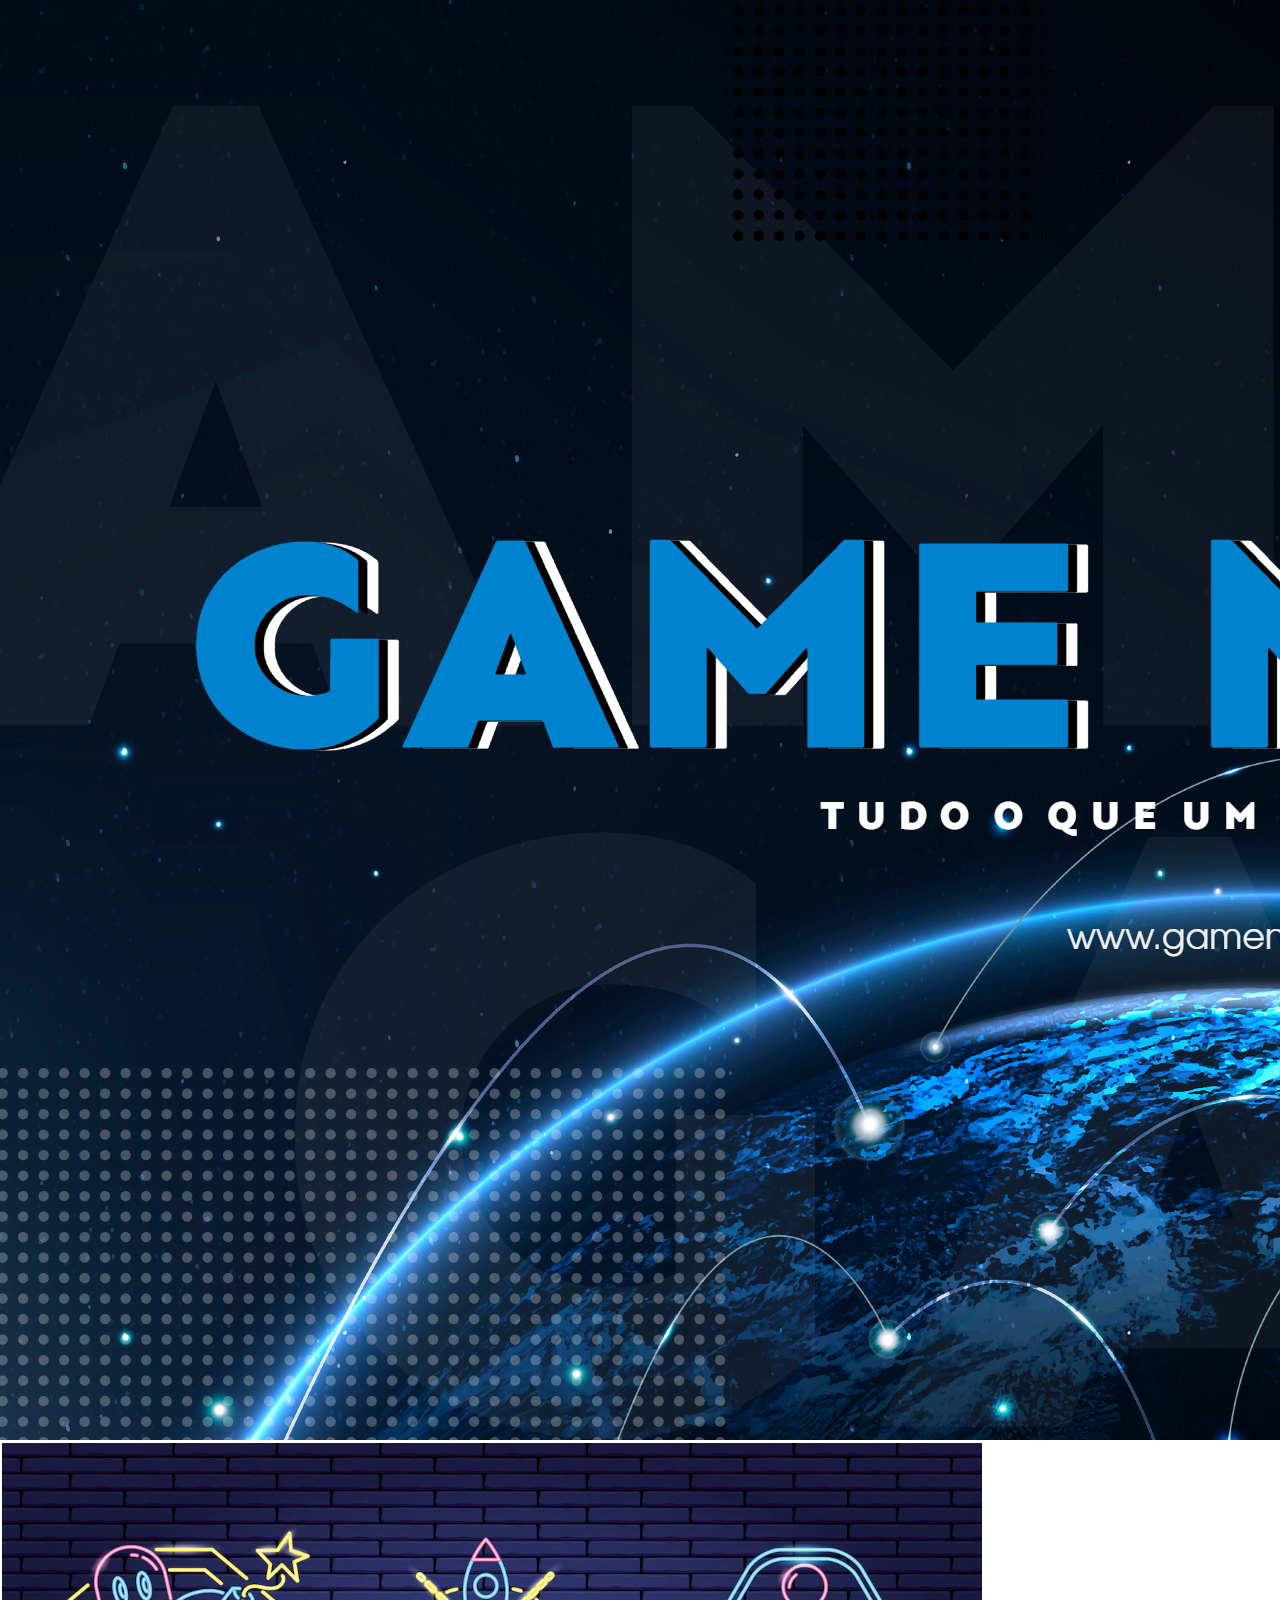
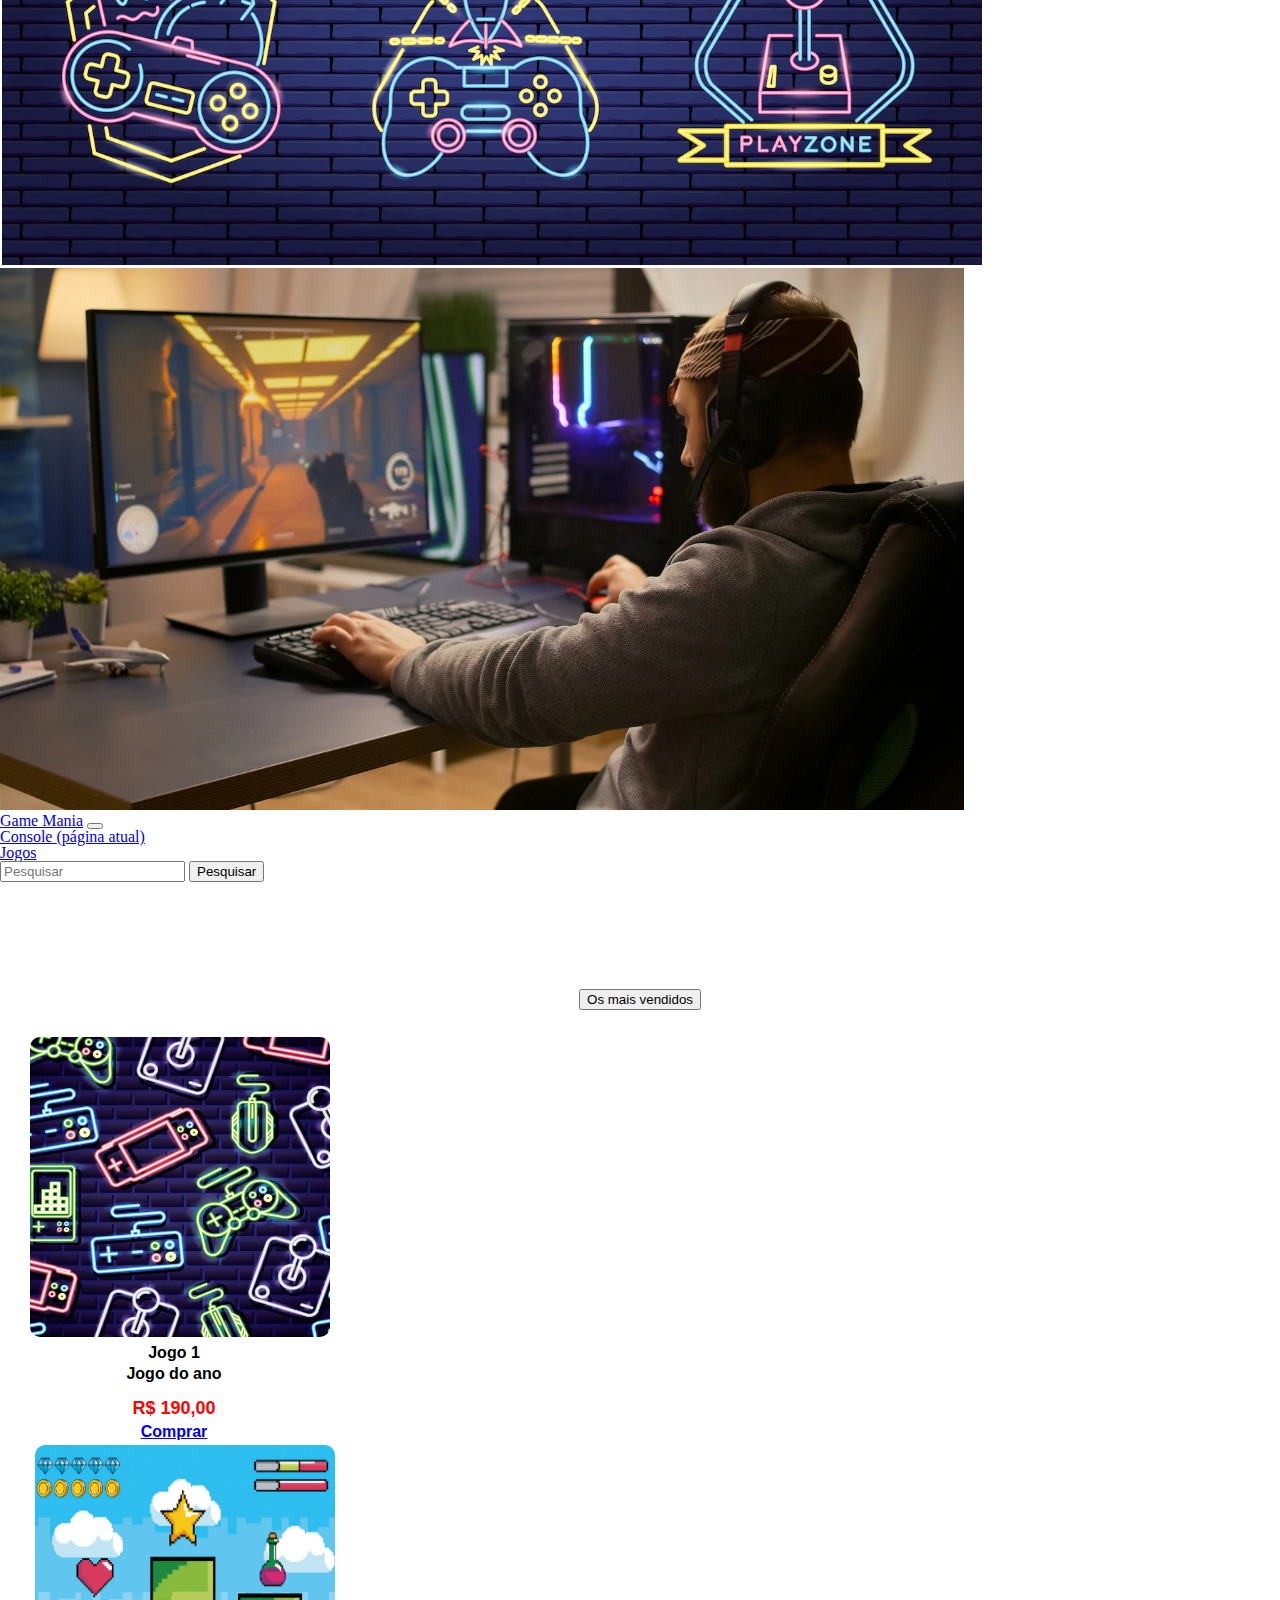
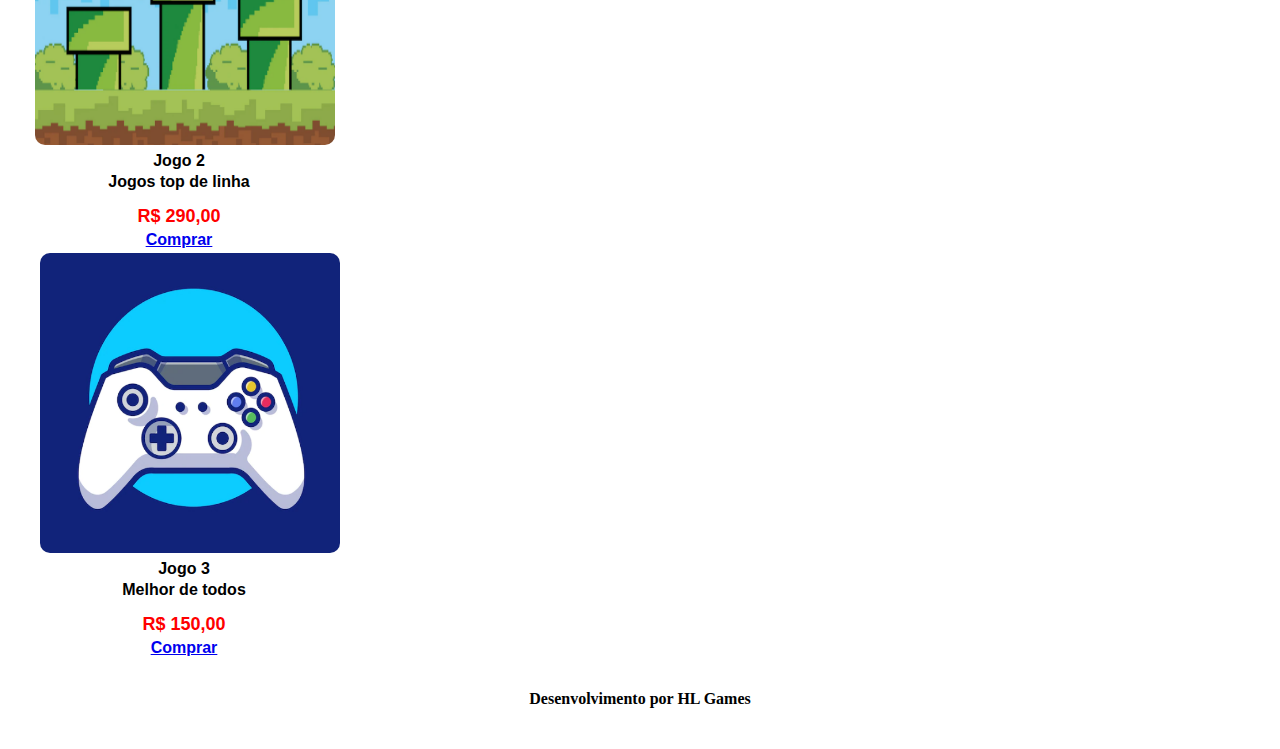
==== index.html @ dec4ab73 "arquivos do site" ====
<!DOCTYPE html>
<html>
    <head>
        <title>Game Mania</title>
        <meta name="viewport" content="width=device-width, initial-scale=1.0">
        <link href="https://cdn.jsdelivr.net/npm/bootstrap@5.3.0-alpha1/dist/css/bootstrap.min.css" rel="stylesheet" integrity="sha384-GLhlTQ8iRABdZLl6O3oVMWSktQOp6b7In1Zl3/Jr59b6EGGoI1aFkw7cmDA6j6gD" crossorigin="anonymous">
        <script src="https://cdn.jsdelivr.net/npm/bootstrap@5.3.0-alpha1/dist/js/bootstrap.bundle.min.js" integrity="sha384-w76AqPfDkMBDXo30jS1Sgez6pr3x5MlQ1ZAGC+nuZB+EYdgRZgiwxhTBTkF7CXvN" crossorigin="anonymous"></script>
        <link rel="stylesheet" href="style.css">
        <link rel="stylesheet" href="reset.css">
    </head>
    <body>
        <header>
            <section id= "section-banners" class="container-fluid"></section>

                <div id="carouselExampleControls" class="carousel slide" data-ride="carousel">
                    <div class="carousel-inner">
                      <div class="carousel-item active">
                        <img class="d-block w-100" src="Banner1.png" alt="Primeiro Slide">
                      </div>
                      <div class="carousel-item">
                        <img class="d-block w-100" src="banner0.PNG" alt="Segundo Slide">
                      </div>
                      <div class="carousel-item">
                        <img class="d-block w-100" src="banner2.PNG" alt="Terceiro Slide">
                      </div>
                    </div>
                    <a class="carousel-control-prev" href="#carouselExampleControls" role="button" data-slide="prev">
                      <span class="carousel-control-prev-icon" aria-hidden="true"></span>
                      <span class="sr-only"></span>
                    </a>
                    <a class="carousel-control-next" href="#carouselExampleControls" role="button" data-slide="next">
                      <span class="carousel-control-next-icon" aria-hidden="true"></span>
                      <span class="sr-only"></span>
                    </a>
                </div>

            </header>


    <header>
      <nav class="navbar navbar-expand-lg navbar-light bg-light">
        <a class="navbar-brand" href="#">Game Mania</a>
        <button class="navbar-toggler" type="button" data-toggle="collapse" data-target="#conteudoNavbarSuportado" aria-controls="conteudoNavbarSuportado" aria-expanded="false" aria-label="Alterna navegação">
          <span class="navbar-toggler-icon"></span>
        </button>
        <div class="collapse navbar-collapse" id="conteudoNavbarSuportado">
          <ul class="navbar-nav mr-auto">
            <li class="nav-item active">
              <a class="nav-link" href="#">Console <span class="sr-only">(página atual)</span></a>
            </li>
            <li class="nav-item">
              <a class="nav-link" href="#">Jogos</a>
            </li>
            <li class="nav-item">
                <a class="nav-link" href="login.html"></a>
              </li>
          </ul>
          <form class="form-inline my-2 my-lg-0">
            <input class="form-control mr-sm-2" type="search" placeholder="Pesquisar" aria-label="Pesquisar">
            <button class="btn btn-outline-success my-2 my-sm-0" type="submit">Pesquisar</button>
          </form>
        </div>
      </nav>
    </header>
        

        <main>
            <div class="categorias"> 
                <button type="button" class="btn btn-primary"><h2>Os mais vendidos</h2></button>
            </div>
        </main>
        <section id= "section-vendidos" class="container-fluid">
            <div class="card group">
                <div class="card" style="width: 18rem;">
                    <img class="card-img-top" src="jogo1.PNG" alt="Imagem de capa do card">
                <div class="card-body">
                            <h5 class="card-title">Jogo 1</h5>
                            <p class="card-text">Jogo do ano</p>
                            <p class="preço">R$ 190,00</p>
                            <a href="http://127.0.0.1:5500/Login.html" class="btn btn-primary">Comprar</a>
                </div>
                    <div class="card" style="width: 18rem;">
                        <img class="card-img-top" src="jogo2.PNG" alt="Imagem de capa do card">
                    <div class="card-body">
                        <h5 class="card-title">Jogo 2</h5>
                        <p class="card-text">Jogos top de linha</p>
                        <p class="preço">R$ 290,00</p>
                        <a href="http://127.0.0.1:5500/Login.html" class="btn btn-primary">Comprar</a>
                    </div>
                    <div class="card" style="width: 18rem;">
                        <img class="card-img-top" src="jogo3.PNG" alt="Imagem de capa do card">
                    <div class="card-body">
                      <h5 class="card-title">Jogo 3</h5>
                      <p class="card-text">Melhor de todos</p>
                      <p class="preço">R$ 150,00</p>
                      <a href="http://127.0.0.1:5500/Login.html" class="btn btn-primary">Comprar</a>
                </div>
            </div>
        </section>
          </div>
    </body>
    <footer>
        <p> Desenvolvimento por HL Games</p>
        <br><br>
    </footer>
</html>
---- style.css ----
header {
    display: flex;
}


.nav button{
    width: 100px;
    height: 30px;
    background-color: #628df9;
    border-radius: 10px;
    font-family: sans-serif;
}
.categorias{
    text-align: center;
    font-size: 50px;
    font-family: sans-serif;
    margin-top: 80px;
}


#section-vendidos{
    text-align: center;
    font-family: sans-serif;
}
#section-vendidos{
    font-weight: bold;
    padding: 20px;
}
#section-vendidos img{
    height: 300px;
    border-radius: 10px;
    width: 300px;
}
#section-vendidos .card{
    display:block ;
    margin: 5px;
    border: 1px;
    border-radius: 10px;
    
}
.card-title{
    margin-top: 5px;
    margin-bottom: 5px;
}
#section-vendidos .preço{
    color:red;
    font-size: 18px;
    font-weight: bold;
    padding-top: 17px;
    padding-bottom: 7px;
}


footer{
     text-align: center;
}
footer p{
    font-weight: bold;
    padding:10px;
}
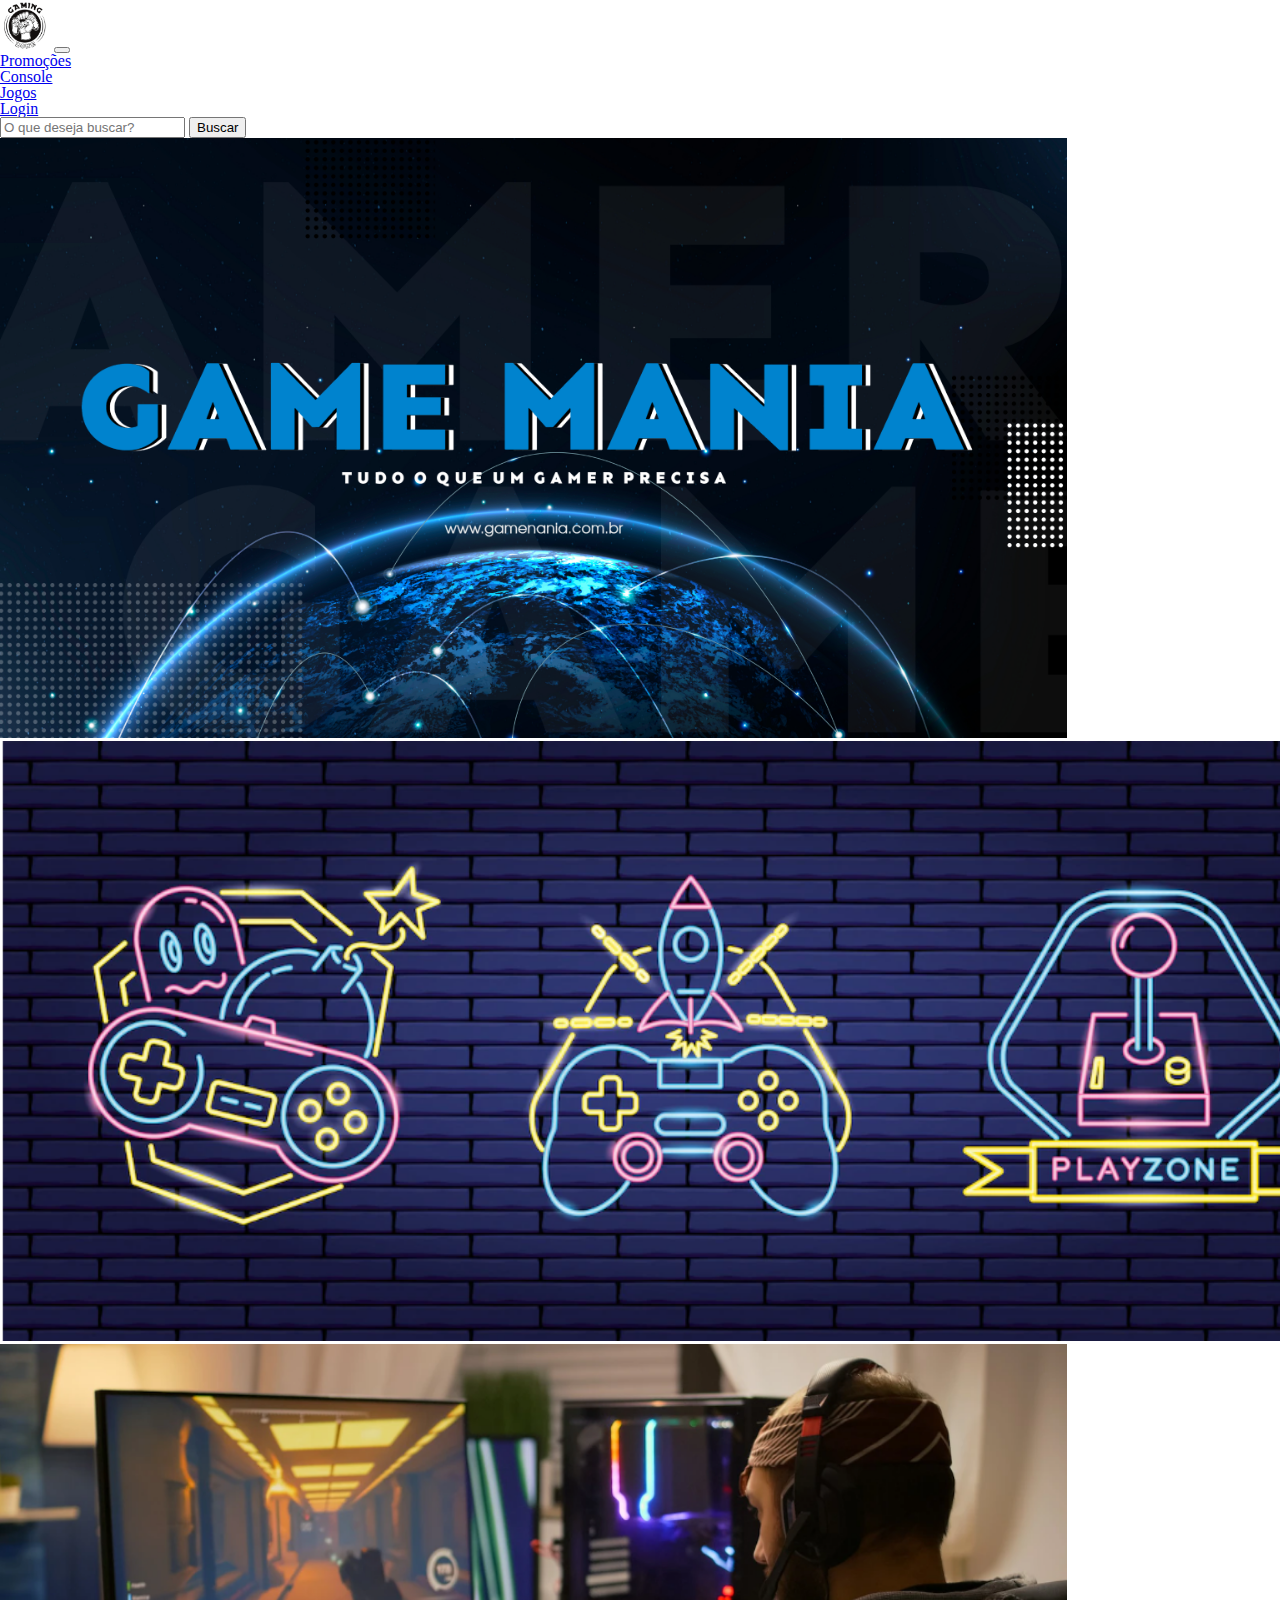
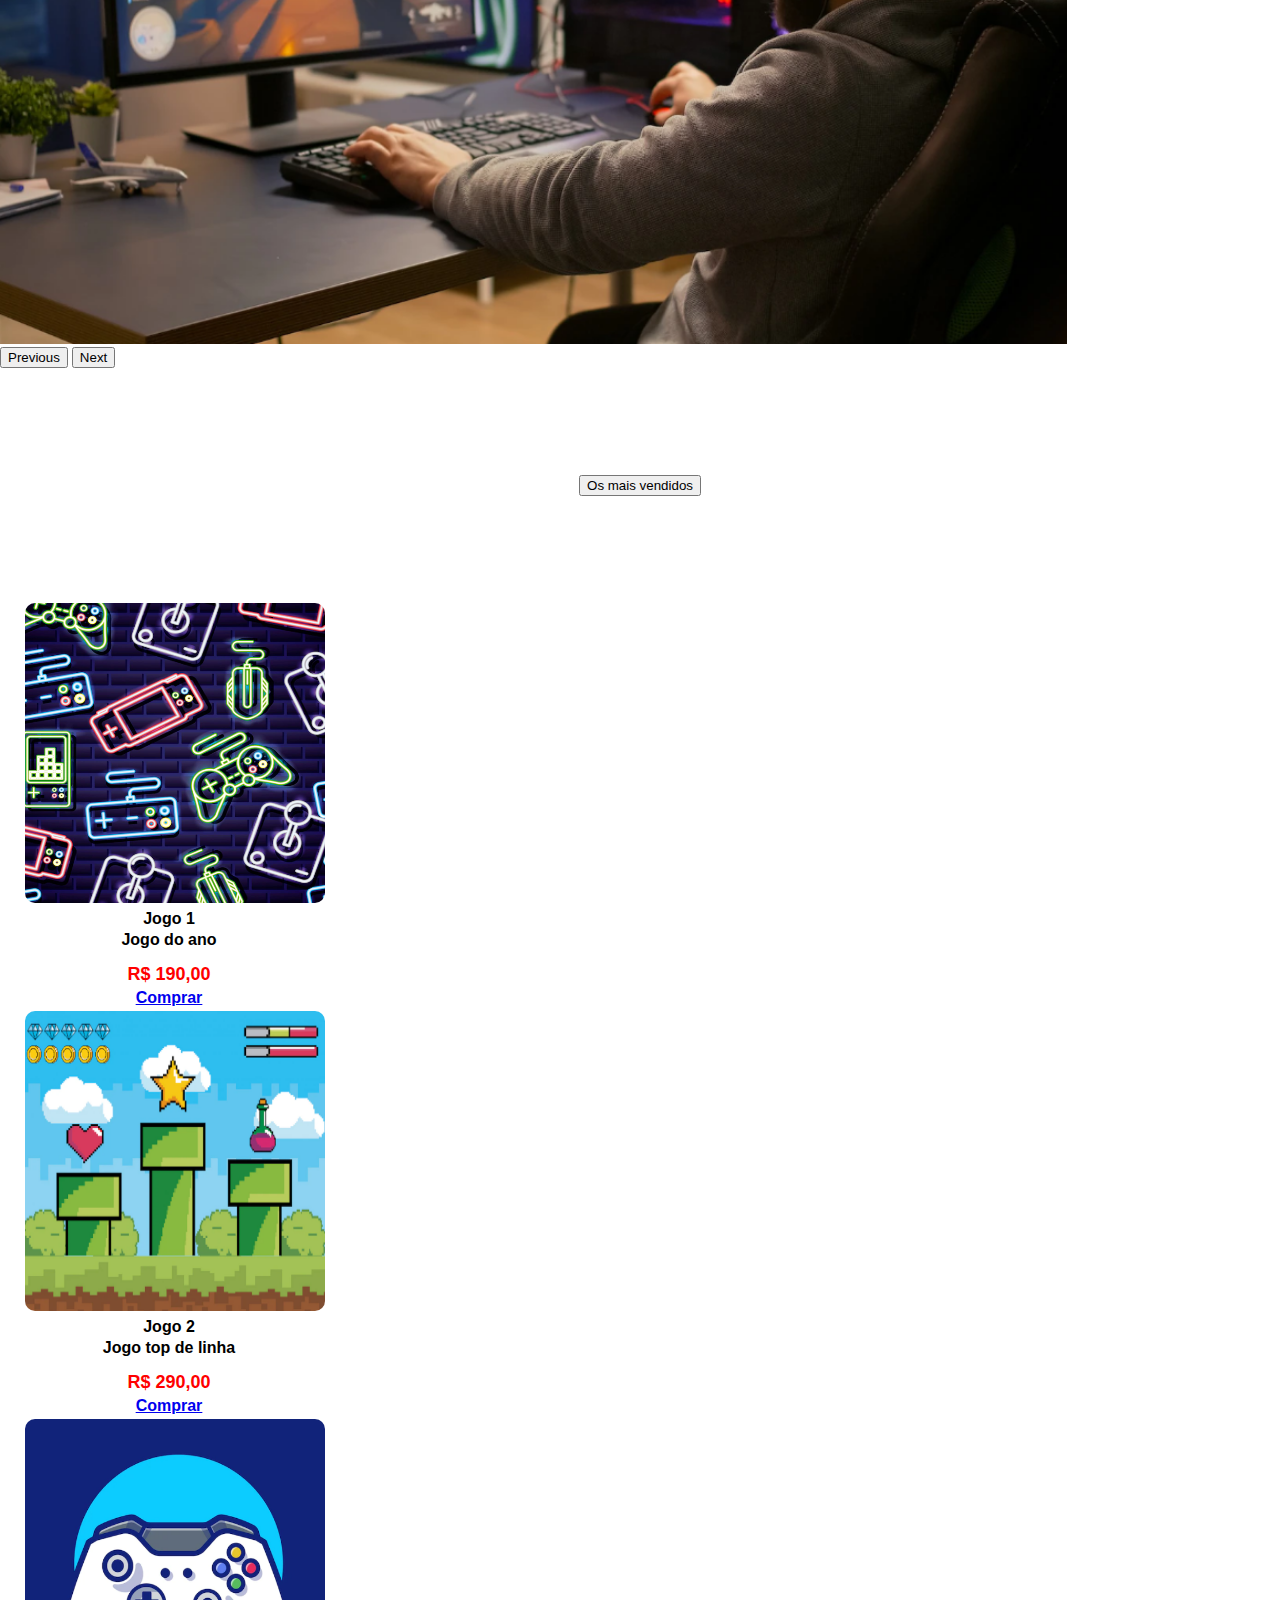
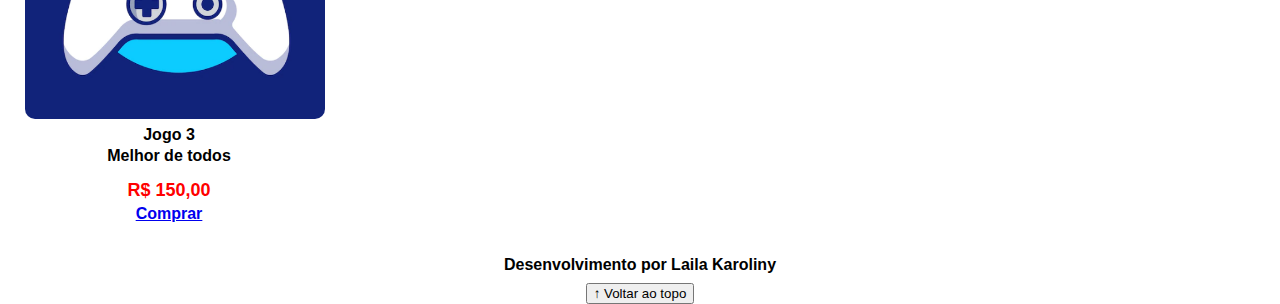
==== commit 2a35fcd5: "ramificação" ====
--- a/index.html
+++ b/index.html
@@ -9,98 +9,111 @@
         <link rel="stylesheet" href="reset.css">
     </head>
     <body>
+
+      <header>
+        <nav class="navbar navbar-expand-lg bg-light">
+          <div class="container-fluid">
+            <a class="navbar-brand" href="index.html"><img src="logo.png" width="50px" height="50px"></a>
+            <button class="navbar-toggler" type="button" data-bs-toggle="collapse" data-bs-target="#navbarSupportedContent" aria-controls="navbarSupportedContent" aria-expanded="false" aria-label="Toggle navigation">
+              <span class="navbar-toggler-icon"></span>
+            </button>
+            <div class="collapse navbar-collapse" id="navbarSupportedContent">
+              <ul class="navbar-nav me-auto mb-2 mb-lg-0">
+                <li class="nav-item">
+                  <a class="nav-link active" aria-current="page" href="#">Promoções</a>
+                </li>
+                <li class="nav-item">
+                  <a class="nav-link" href="#">Console</a>
+                </li>
+                <li class="nav-item">
+                  <a class="nav-link" href="#">Jogos</a>
+                </li>
+                <li class="nav-item">
+                  <a class="nav-link" href="login.html">Login</a>
+                </li>
+              </ul>
+              <form class="d-flex" role="search">
+                <input class="form-control me-2" type="search" placeholder="O que deseja buscar?" aria-label="Search">
+                <button class="btn btn-outline-success" type="submit">Buscar</button>
+              </form>
+            </div>
+          </div>
+        </nav>
+      </header>
+
         <header>
-            <section id= "section-banners" class="container-fluid"></section>
-
-                <div id="carouselExampleControls" class="carousel slide" data-ride="carousel">
-                    <div class="carousel-inner">
-                      <div class="carousel-item active">
-                        <img class="d-block w-100" src="Banner1.png" alt="Primeiro Slide">
-                      </div>
-                      <div class="carousel-item">
-                        <img class="d-block w-100" src="banner0.PNG" alt="Segundo Slide">
-                      </div>
-                      <div class="carousel-item">
-                        <img class="d-block w-100" src="banner2.PNG" alt="Terceiro Slide">
-                      </div>
-                    </div>
-                    <a class="carousel-control-prev" href="#carouselExampleControls" role="button" data-slide="prev">
-                      <span class="carousel-control-prev-icon" aria-hidden="true"></span>
-                      <span class="sr-only"></span>
-                    </a>
-                    <a class="carousel-control-next" href="#carouselExampleControls" role="button" data-slide="next">
-                      <span class="carousel-control-next-icon" aria-hidden="true"></span>
-                      <span class="sr-only"></span>
-                    </a>
+          <section id="section-banners" >
+            <div id="carouselExampleControls" class="carousel slide" data-bs-ride="carousel">
+              <div class="carousel-inner">
+                <div class="carousel-item active">
+                  <img src="Banner1.png" class="d-block w-100" alt="Venha comprar na nossa loja">
                 </div>
-
+                <div class="carousel-item">
+                  <img src="banner0.PNG" class="d-block w-100" alt="Promoções">
+                </div>
+                <div class="carousel-item">
+                  <img src="banner2.PNG" class="d-block w-100" alt="Novidades">
+                </div>
+              </div>
+              <button class="carousel-control-prev" type="button" data-bs-target="#carouselExampleControls" data-bs-slide="prev">
+                <span class="carousel-control-prev-icon" aria-hidden="true"></span>
+                <span class="visually-hidden">Previous</span>
+              </button>
+              <button class="carousel-control-next" type="button" data-bs-target="#carouselExampleControls" data-bs-slide="next">
+                <span class="carousel-control-next-icon" aria-hidden="true"></span>
+                <span class="visually-hidden">Next</span>
+              </button>
+            </div>
+          </section>
             </header>
-
-
-    <header>
-      <nav class="navbar navbar-expand-lg navbar-light bg-light">
-        <a class="navbar-brand" href="#">Game Mania</a>
-        <button class="navbar-toggler" type="button" data-toggle="collapse" data-target="#conteudoNavbarSuportado" aria-controls="conteudoNavbarSuportado" aria-expanded="false" aria-label="Alterna navegação">
-          <span class="navbar-toggler-icon"></span>
-        </button>
-        <div class="collapse navbar-collapse" id="conteudoNavbarSuportado">
-          <ul class="navbar-nav mr-auto">
-            <li class="nav-item active">
-              <a class="nav-link" href="#">Console <span class="sr-only">(página atual)</span></a>
-            </li>
-            <li class="nav-item">
-              <a class="nav-link" href="#">Jogos</a>
-            </li>
-            <li class="nav-item">
-                <a class="nav-link" href="login.html"></a>
-              </li>
-          </ul>
-          <form class="form-inline my-2 my-lg-0">
-            <input class="form-control mr-sm-2" type="search" placeholder="Pesquisar" aria-label="Pesquisar">
-            <button class="btn btn-outline-success my-2 my-sm-0" type="submit">Pesquisar</button>
-          </form>
-        </div>
-      </nav>
-    </header>
-        
+ 
 
         <main>
             <div class="categorias"> 
-                <button type="button" class="btn btn-primary"><h2>Os mais vendidos</h2></button>
+                <button type="button" class="btn btn-primary"><h1>Os mais vendidos</h1></button>
             </div>
-        </main>
-        <section id= "section-vendidos" class="container-fluid">
-            <div class="card group">
-                <div class="card" style="width: 18rem;">
-                    <img class="card-img-top" src="jogo1.PNG" alt="Imagem de capa do card">
-                <div class="card-body">
-                            <h5 class="card-title">Jogo 1</h5>
-                            <p class="card-text">Jogo do ano</p>
-                            <p class="preço">R$ 190,00</p>
-                            <a href="http://127.0.0.1:5500/Login.html" class="btn btn-primary">Comprar</a>
-                </div>
-                    <div class="card" style="width: 18rem;">
-                        <img class="card-img-top" src="jogo2.PNG" alt="Imagem de capa do card">
-                    <div class="card-body">
-                        <h5 class="card-title">Jogo 2</h5>
-                        <p class="card-text">Jogos top de linha</p>
-                        <p class="preço">R$ 290,00</p>
-                        <a href="http://127.0.0.1:5500/Login.html" class="btn btn-primary">Comprar</a>
-                    </div>
-                    <div class="card" style="width: 18rem;">
-                        <img class="card-img-top" src="jogo3.PNG" alt="Imagem de capa do card">
-                    <div class="card-body">
-                      <h5 class="card-title">Jogo 3</h5>
-                      <p class="card-text">Melhor de todos</p>
-                      <p class="preço">R$ 150,00</p>
-                      <a href="http://127.0.0.1:5500/Login.html" class="btn btn-primary">Comprar</a>
-                </div>
+          </main>
+
+        <section id="section-vendidos" class="container">
+          <div class="card-group">
+            <div class="card" style="width: 18rem;">
+              <img src="jogo1.PNG" class="card-img-top" alt="Jogo de aventura">
+              <div class="card-body">
+                <h5 class="card-title">Jogo 1</h5>
+                <p class="card-text">Jogo do ano</p>
+                <p class="preço">R$ 190,00</p>
+                <a href="#" class="btn btn-primary">Comprar</a>
+              </div>
             </div>
+            <div class="card" style="width: 18rem;">
+              <img src="jogo2.PNG" class="card-img-top" alt="Jogo de fps">
+              <div class="card-body">
+                <h5 class="card-title">Jogo 2</h5>
+                <p class="card-text">Jogo top de linha</p>
+                <p class="preço">R$ 290,00</p>
+                <a href="#" class="btn btn-primary">Comprar</a>
+              </div>
+            </div>
+            <div class="card" style="width: 18rem;">
+              <img src="jogo3.PNG" class="card-img-top" alt="Jogo de corrida">
+              <div class="card-body">
+                <h5 class="card-title">Jogo 3</h5>
+                <p class="card-text">Melhor de todos</p>
+                <p class="preço">R$ 150,00</p>
+                <a href="#" class="btn btn-primary">Comprar</a>
+              </div>
+            </div>
+          </div>
         </section>
-          </div>
+
+    <footer>
+        <p> Desenvolvimento por Laila Karoliny</p>
+        <button id="voltar-topo" type="button" class="btn btn-outline-primary" onclick="topo()">&uarr; Voltar ao topo </button>
+    </footer>
+    <script src="js/script.js"></script>
+    <script src="https://cdn.jsdelivr.net/npm/bootstrap@5.2.2/dist/js/bootstrap.bundle.min.js"
+      integrity="sha384-OERcA2EqjJCMA+/3y+gxIOqMEjwtxJY7qPCqsdltbNJuaOe923+mo//f6V8Qbsw3"
+      crossorigin="anonymous"></script>
+  
     </body>
-    <footer>
-        <p> Desenvolvimento por HL Games</p>
-        <br><br>
-    </footer>
 </html>--- a/style.css
+++ b/style.css
@@ -1,8 +1,6 @@
 header {
     display: flex;
 }
-
-
 .nav button{
     width: 100px;
     height: 30px;
@@ -16,11 +14,10 @@
     font-family: sans-serif;
     margin-top: 80px;
 }
-
-
 #section-vendidos{
     text-align: center;
     font-family: sans-serif;
+    margin-top: 80px;
 }
 #section-vendidos{
     font-weight: bold;
@@ -48,8 +45,12 @@
     font-weight: bold;
     padding-top: 17px;
     padding-bottom: 7px;
+} 
+
+#carouselExampleControls img {
+    width: 100%px;
+    height: 600px;
 }
-
 
 footer{
      text-align: center;
@@ -57,4 +58,5 @@
 footer p{
     font-weight: bold;
     padding:10px;
+    font-family: sans-serif ;
 }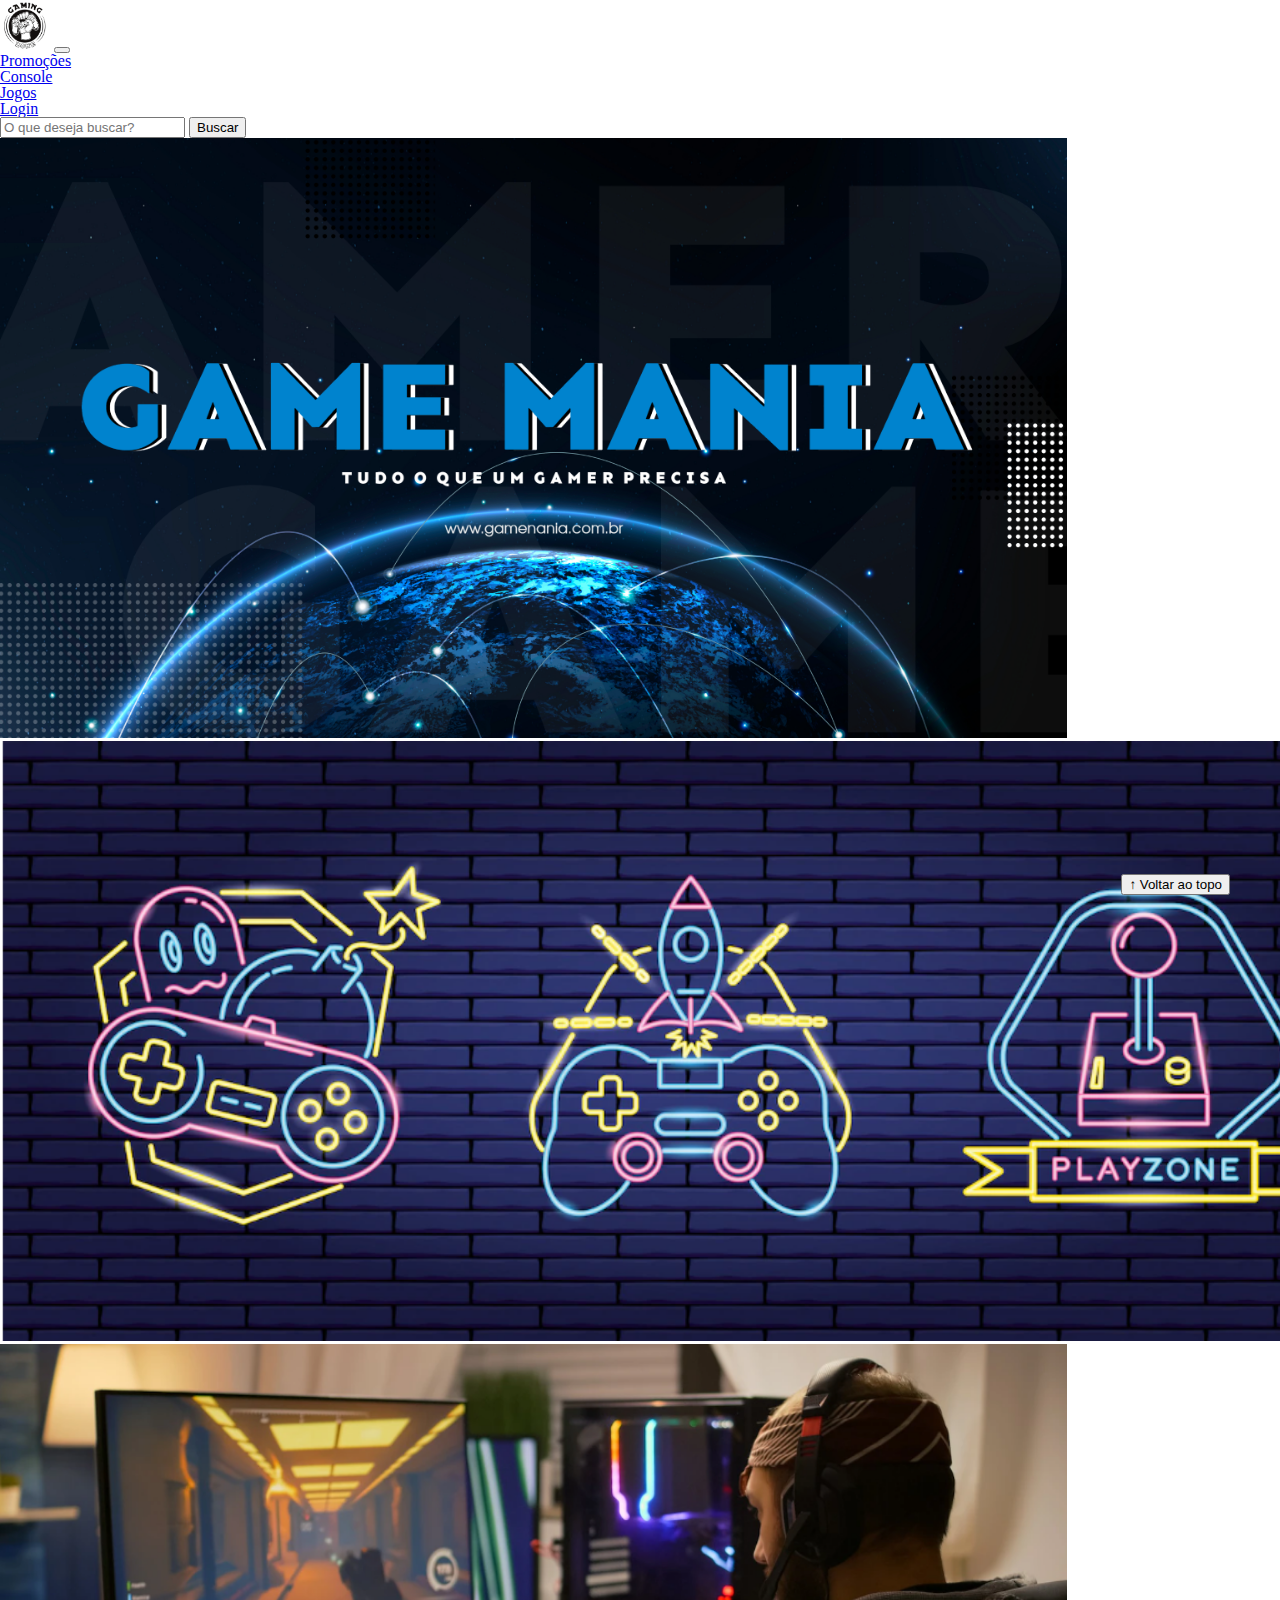
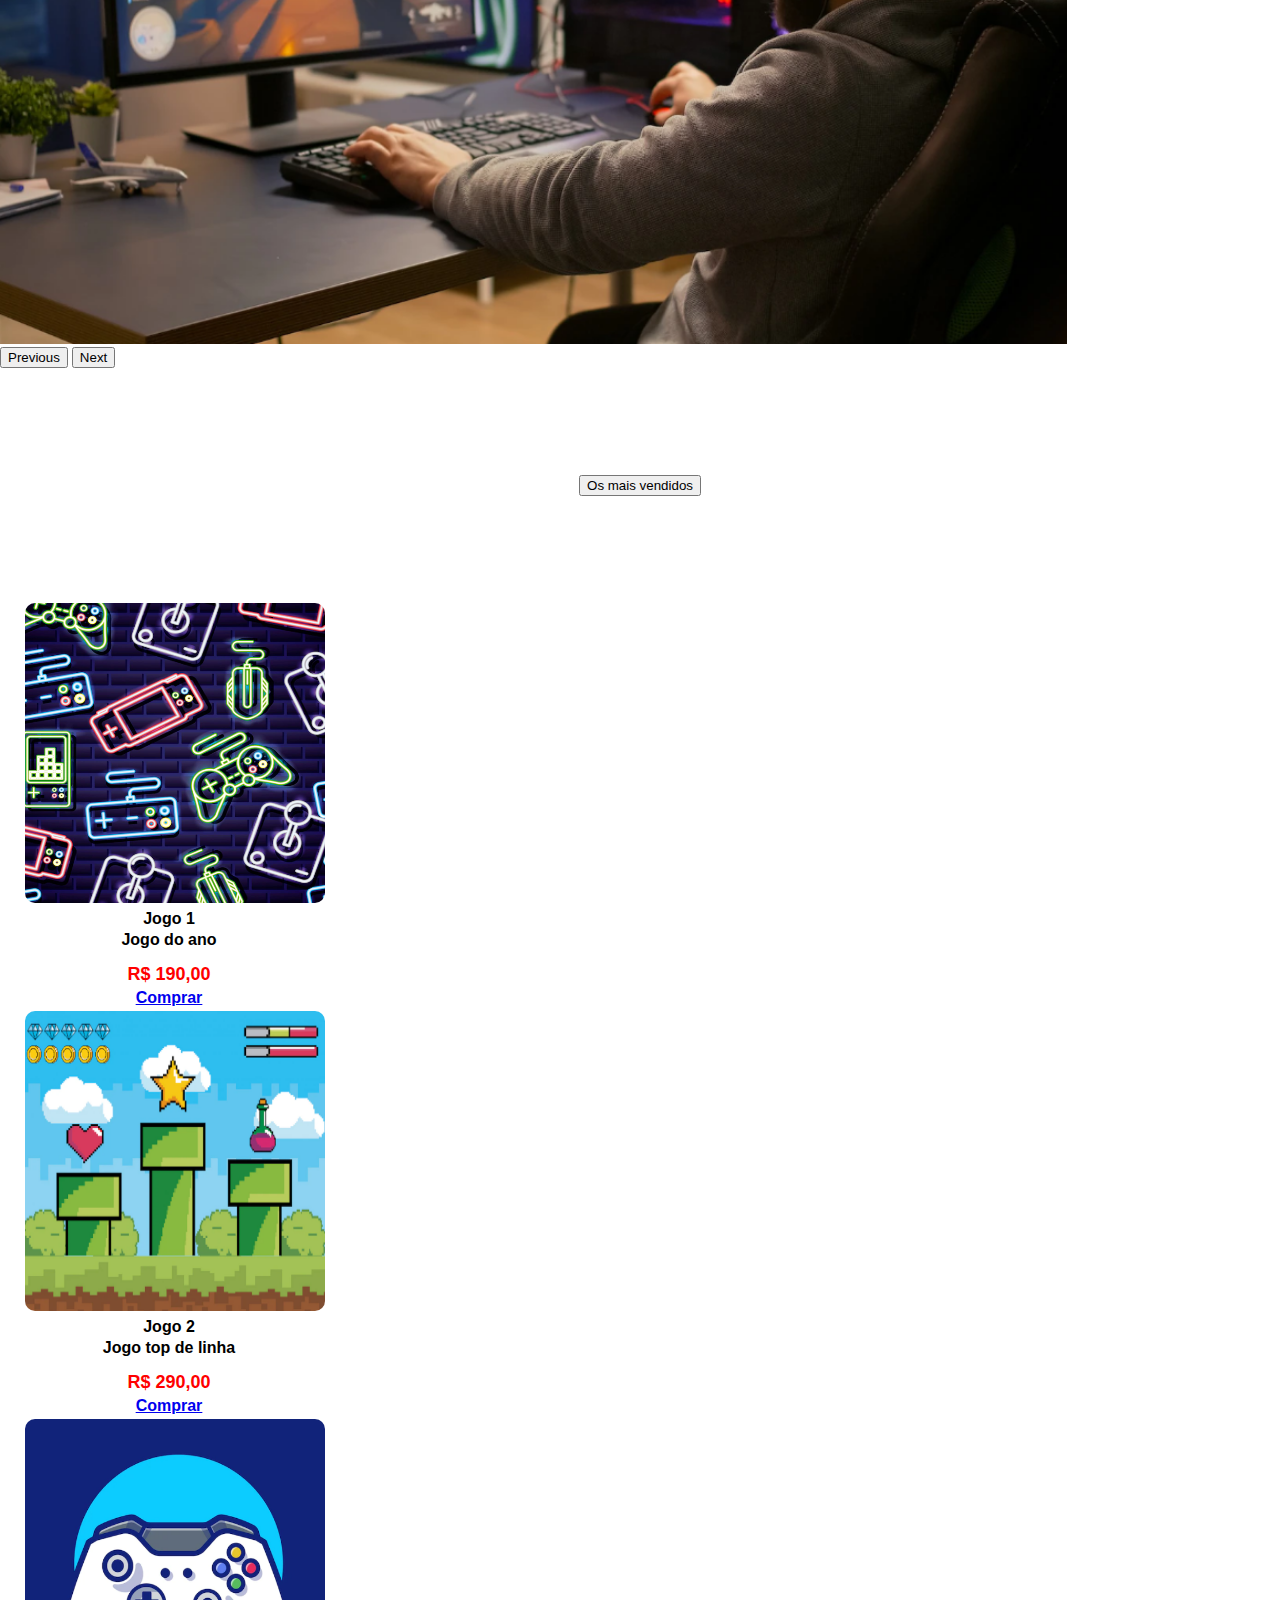
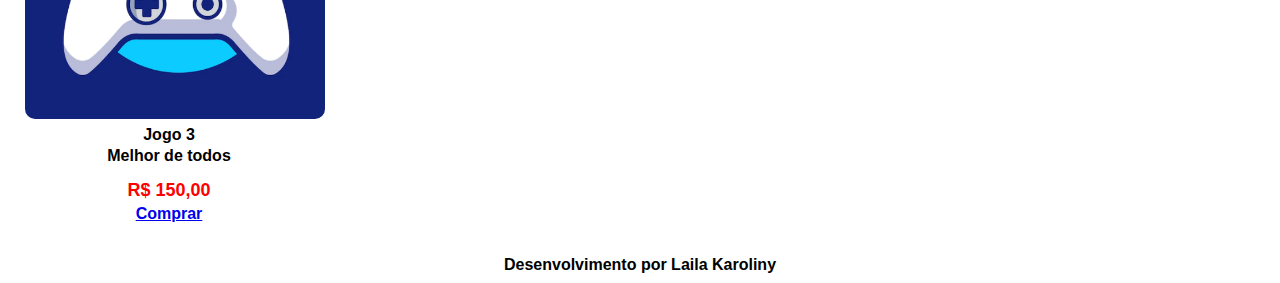
==== commit 61248a13: "Atualização" ====
--- a/index.html
+++ b/index.html
@@ -29,7 +29,7 @@
                   <a class="nav-link" href="#">Jogos</a>
                 </li>
                 <li class="nav-item">
-                  <a class="nav-link" href="login.html">Login</a>
+                  <a class="nav-link" href="login.html">  Login </a>
                 </li>
               </ul>
               <form class="d-flex" role="search">
@@ -110,10 +110,5 @@
         <p> Desenvolvimento por Laila Karoliny</p>
         <button id="voltar-topo" type="button" class="btn btn-outline-primary" onclick="topo()">&uarr; Voltar ao topo </button>
     </footer>
-    <script src="js/script.js"></script>
-    <script src="https://cdn.jsdelivr.net/npm/bootstrap@5.2.2/dist/js/bootstrap.bundle.min.js"
-      integrity="sha384-OERcA2EqjJCMA+/3y+gxIOqMEjwtxJY7qPCqsdltbNJuaOe923+mo//f6V8Qbsw3"
-      crossorigin="anonymous"></script>
-  
     </body>
 </html>--- a/style.css
+++ b/style.css
@@ -4,7 +4,7 @@
 .nav button{
     width: 100px;
     height: 30px;
-    background-color: #628df9;
+    background-color: #51a1de;
     border-radius: 10px;
     font-family: sans-serif;
 }
@@ -59,4 +59,41 @@
     font-weight: bold;
     padding:10px;
     font-family: sans-serif ;
-}+}
+#voltar-topo{
+    position: fixed;
+    bottom: 5px;
+    right: 50px;
+}
+#section-login{
+    margin-top: 100px;
+    font-family: sans-serif;
+}
+#section-login h1{
+    text-align: center;
+}
+#section-login input{
+    width: 100%;
+}
+#bt-login{
+    margin-top: 15px;
+}
+
+#form-cadastrar{
+    padding: 50px;
+    display: none;
+}
+.bnt-info{
+    margin-top: 40px;
+    margin-left: 615px;
+    border-radius: 7px;
+    width: 300px;
+    height: 40px;
+    font-family: sans-serif;
+    border: none;
+    background-color: #51a1de;
+}
+.mb-3{
+    margin-top: 10px;
+    margin-left: 600px;
+}
